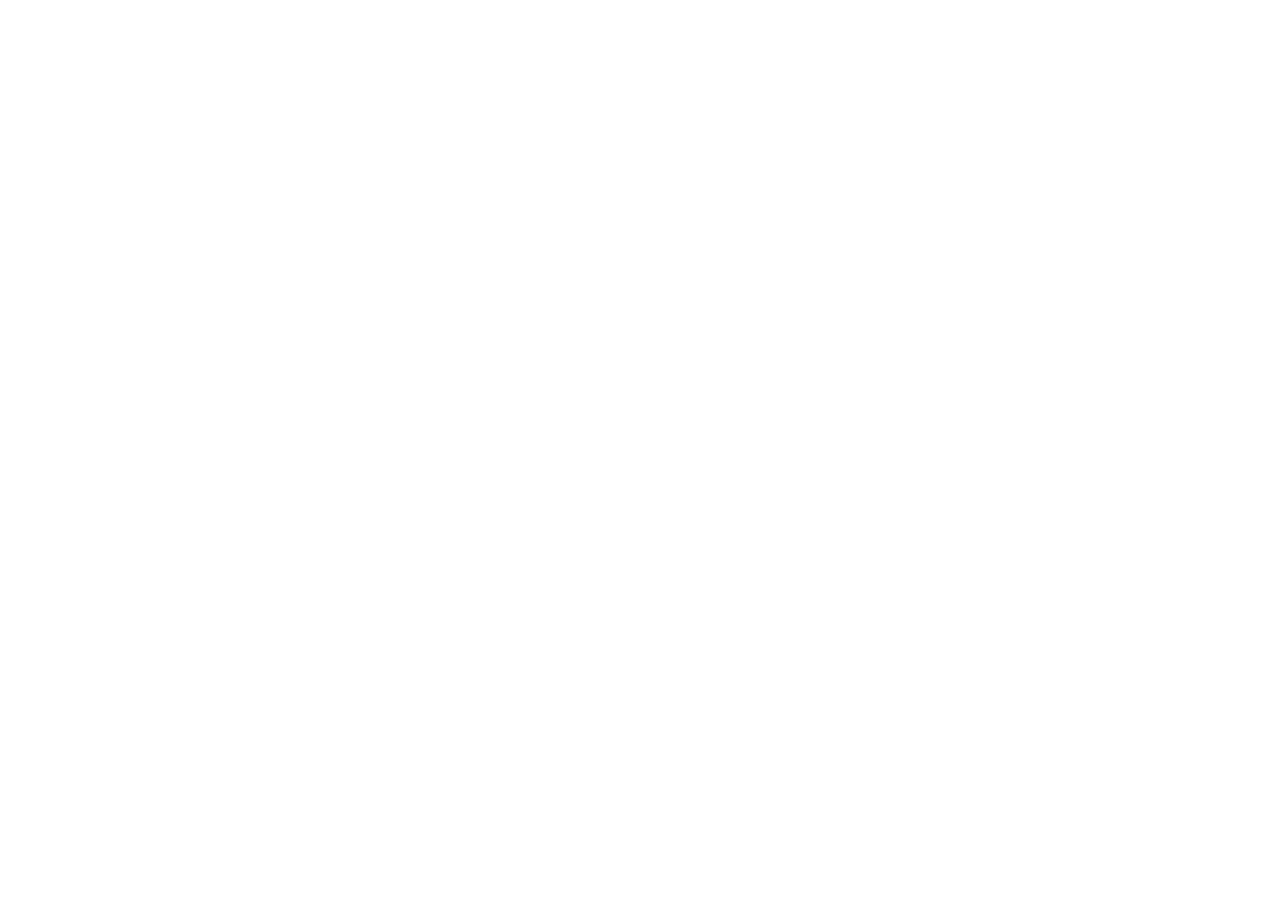
==== index.html @ 3c739855 "first commit" ====
<!DOCTYPE html>
<html lang="it">
<head>
  <meta charset="UTF-8">
  <meta name="viewport" content="width=device-width, initial-scale=1.0">
  <title>Amazon Homepage — Week Project</title>
  <link rel="stylesheet" href="style.css">
</head>
<body>

  <header>
    <!-- Logo, barra di ricerca, link Account / Ordini / Carrello -->
  </header>

  <main>

    <section class="hero">
      <!-- Titolo grande, sottotitolo -->
    </section>

    <section class="categorie">
      <!-- 4 card categoria -->
    </section>

    <section class="prodotti">
      <!-- Griglia prodotti (Versione Base: HTML statico; Intermedia/Avanzata: generata da JS) -->
    </section>

  </main>

  <footer>
    <!-- 3 colonne di link -->
  </footer>

  <script src="script.js"></script>
</body>
</html>
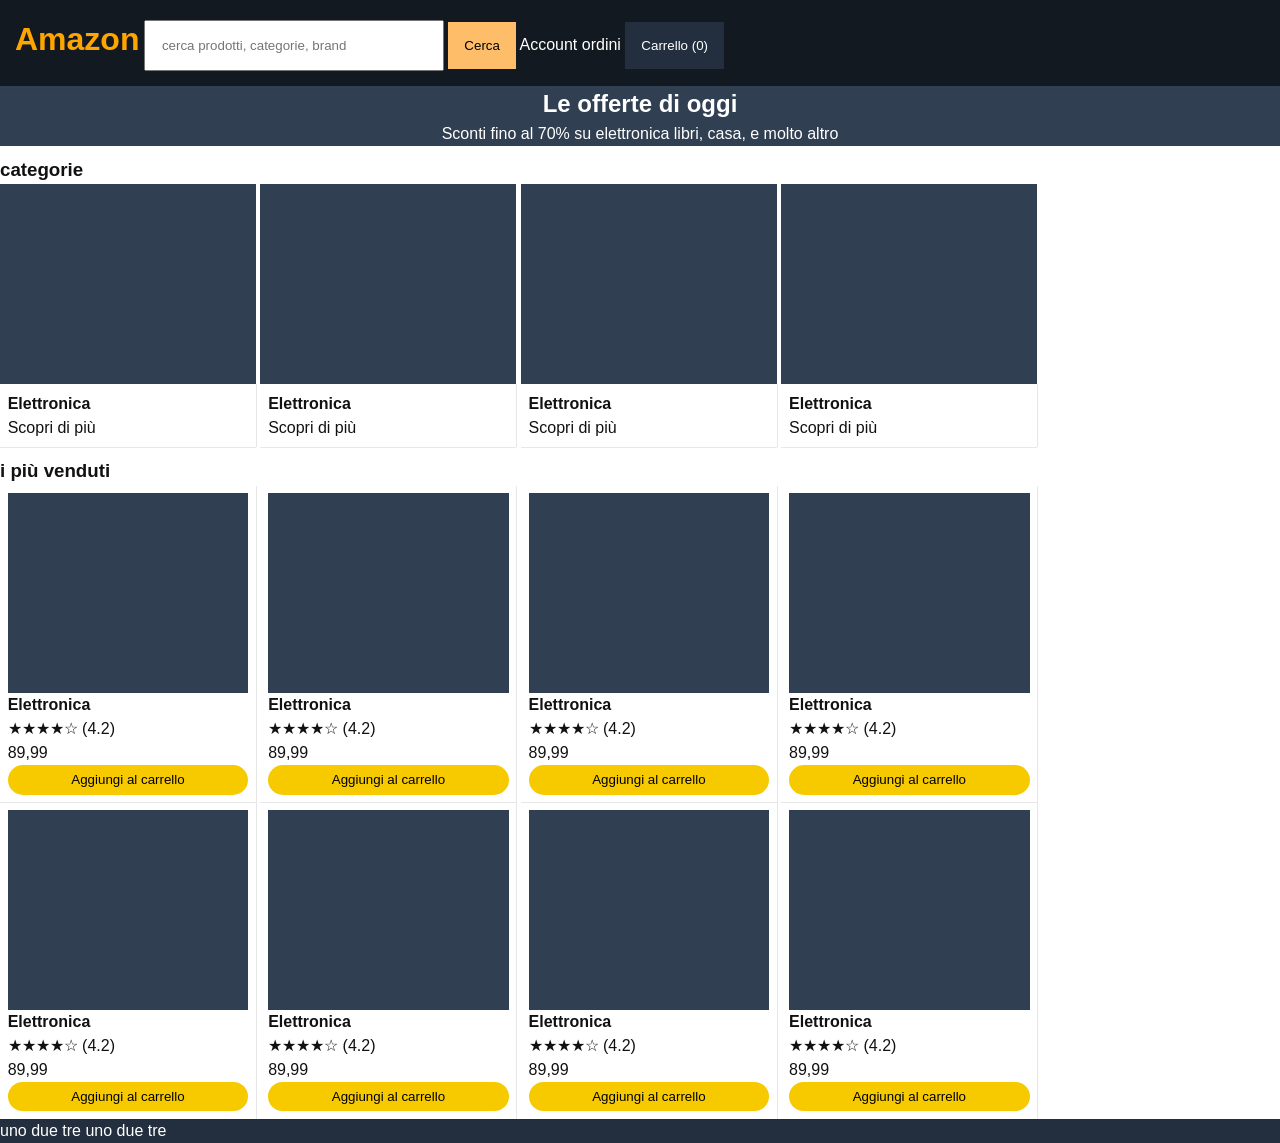
==== commit aaeff8b7: "bozza html" ====
--- a/index.html
+++ b/index.html
@@ -4,34 +4,160 @@
   <meta charset="UTF-8">
   <meta name="viewport" content="width=device-width, initial-scale=1.0">
   <title>Amazon Homepage — Week Project</title>
-  <link rel="stylesheet" href="style.css">
+  <link rel="stylesheet" href="assets/style.css">
+  <script type="module" src="assets/script.js"></script>
 </head>
 <body>
 
   <header>
     <!-- Logo, barra di ricerca, link Account / Ordini / Carrello -->
+     <div class="header">
+      <h1 id="title">Amazon</h1>
+      <div class="cerca">
+        <input placeholder="cerca prodotti, categorie, brand" type="text">
+        <button>Cerca</button>
+      </div>
+      <a href="#">Account</a>
+      <a href="#">ordini</a>
+      <button class="cartButton">Carrello (0)</button>
+     </div>
   </header>
 
   <main>
 
     <section class="hero">
       <!-- Titolo grande, sottotitolo -->
+       <h2>Le offerte di oggi</h2>
+       <p>Sconti fino al 70% su elettronica libri, casa, e molto altro</p>
     </section>
 
     <section class="categorie">
       <!-- 4 card categoria -->
+       <h3>categorie</h3>
+       <div class="card">
+          <div class="imgCard"></div>
+          <div class="cardContent">
+            <h4>Elettronica</h4>
+            <a href="#">Scopri di più</a>
+          </div>
+       </div>
+       <div class="card">
+          <div class="imgCard"></div>
+          <div class="cardContent">
+            <h4>Elettronica</h4>
+            <a href="#">Scopri di più</a>
+          </div>
+       </div>
+       <div class="card">
+          <div class="imgCard"></div>
+          <div class="cardContent">
+            <h4>Elettronica</h4>
+            <a href="#">Scopri di più</a>
+          </div>
+       </div>
+       <div class="card">
+          <div class="imgCard"></div>
+          <div class="cardContent">
+            <h4>Elettronica</h4>
+            <a href="#">Scopri di più</a>
+          </div>
+       </div>
     </section>
 
     <section class="prodotti">
       <!-- Griglia prodotti (Versione Base: HTML statico; Intermedia/Avanzata: generata da JS) -->
+       <h3>i più venduti</h3>
+       <div class="row">
+         <div class="card">
+           <div class="cardContent">
+           <div class="imgCard"></div>
+             <h4>Elettronica</h4>
+             ★★★★☆ (4.2)
+              <p>89,99</p>
+             <button class="addToCart">Aggiungi al carrello</button>
+           </div>
+        </div>
+        <div class="card">
+           <div class="cardContent">
+           <div class="imgCard"></div>
+             <h4>Elettronica</h4>
+             ★★★★☆ (4.2)
+              <p>89,99</p>
+             <button class="addToCart">Aggiungi al carrello</button>
+           </div>
+        </div>
+        <div class="card">
+           <div class="cardContent">
+           <div class="imgCard"></div>
+             <h4>Elettronica</h4>
+             ★★★★☆ (4.2)
+              <p>89,99</p>
+             <button class="addToCart">Aggiungi al carrello</button>
+           </div>
+        </div>
+        <div class="card">
+           <div class="cardContent">
+           <div class="imgCard"></div>
+             <h4>Elettronica</h4>
+             ★★★★☆ (4.2)
+              <p>89,99</p>
+             <button class="addToCart">Aggiungi al carrello</button>
+           </div>
+        </div>
+        <div class="card">
+           <div class="cardContent">
+           <div class="imgCard"></div>
+             <h4>Elettronica</h4>
+             ★★★★☆ (4.2)
+              <p>89,99</p>
+             <button class="addToCart">Aggiungi al carrello</button>
+           </div>
+        </div>
+        <div class="card">
+           <div class="cardContent">
+           <div class="imgCard"></div>
+             <h4>Elettronica</h4>
+             ★★★★☆ (4.2)
+              <p>89,99</p>
+             <button class="addToCart">Aggiungi al carrello</button>
+           </div>
+        </div>
+        <div class="card">
+           <div class="cardContent">
+           <div class="imgCard"></div>
+             <h4>Elettronica</h4>
+             ★★★★☆ (4.2)
+              <p>89,99</p>
+             <button class="addToCart">Aggiungi al carrello</button>
+           </div>
+        </div>
+        <div class="card">
+           <div class="cardContent">
+           <div class="imgCard"></div>
+             <h4>Elettronica</h4>
+             ★★★★☆ (4.2)
+              <p>89,99</p>
+             <button class="addToCart">Aggiungi al carrello</button>
+           </div>
+        </div>
+       </div>
     </section>
 
   </main>
 
-  <footer>
+  <footer class="footer">
     <!-- 3 colonne di link -->
+      <ul>
+        <li><a href="">uno</a></li>
+        <li><a href="">due</a></li>
+        <li><a href="">tre</a></li>
+      </ul>
+      <ul>
+        <li><a href="">uno</a></li>
+        <li><a href="">due</a></li>
+        <li><a href="">tre</a></li>
+      </ul>
   </footer>
 
-  <script src="script.js"></script>
 </body>
 </html>
--- a/assets/style.css
+++ b/assets/style.css
@@ -0,0 +1,124 @@
+/* CSS reset minimo */
+* {
+  margin: 0;
+  padding: 0;
+  box-sizing: border-box;
+}
+
+body {
+  font-family: -apple-system, BlinkMacSystemFont, "Segoe UI", Roboto, Helvetica, Arial, sans-serif;
+  line-height: 1.5;
+  color: #111;
+  background: #fff;
+}
+
+img {
+  max-width: 100%;
+  display: block;
+}
+
+a {
+  color: inherit;
+  text-decoration: none;
+}
+
+button {
+  font-family: inherit;
+  cursor: pointer;
+  border: none;
+  background: none;
+}
+
+.categorie , .prodotti{
+  margin: auto;
+  width: 100%;
+  margin-top: 10px;
+}
+
+/* Scrivi qui sotto i tuoi stili */
+
+.header, h1{
+  display: inline-block;
+  background-color: #131921;
+}
+.header{
+  width: 100%;
+  padding: 15px;
+ 
+}
+.cerca{
+  display: inline-block;
+
+}
+.cerca button, input, .cartButton{
+   padding: 1rem;
+}
+.cerca button{
+  background-color: #FEBD69;
+
+}
+.cerca input{
+  width: 300px;
+
+}
+
+.hero{
+  background-color: #303F51;
+  display: inline-block;
+  margin: auto;
+  width: 100%;
+  text-align: center;
+}
+
+.hero, .header{
+  color: white;
+}
+
+.cartButton{
+  background-color: #232F3E;
+  color: white;
+  
+}
+
+#title{
+  color: orange;
+}
+
+.imgCard{
+  background-color: #303F51;
+  min-height: 200px;
+}
+
+
+
+.card{
+
+  display: inline-block;
+  width: 20%;
+
+}
+
+
+
+.cardContent{
+  padding: 3%;
+  /* border: 1px solid; */
+  box-shadow:  0.1px 0.1px;
+
+}
+
+.addToCart{
+  background-color: #F7CA00;
+  padding: 3%;
+  border-radius: 999px;
+  width: 100%;
+}
+
+.footer{
+  background-color: #232F3E;
+}
+
+ul,li{
+  color: white;
+  display: inline-block;
+}
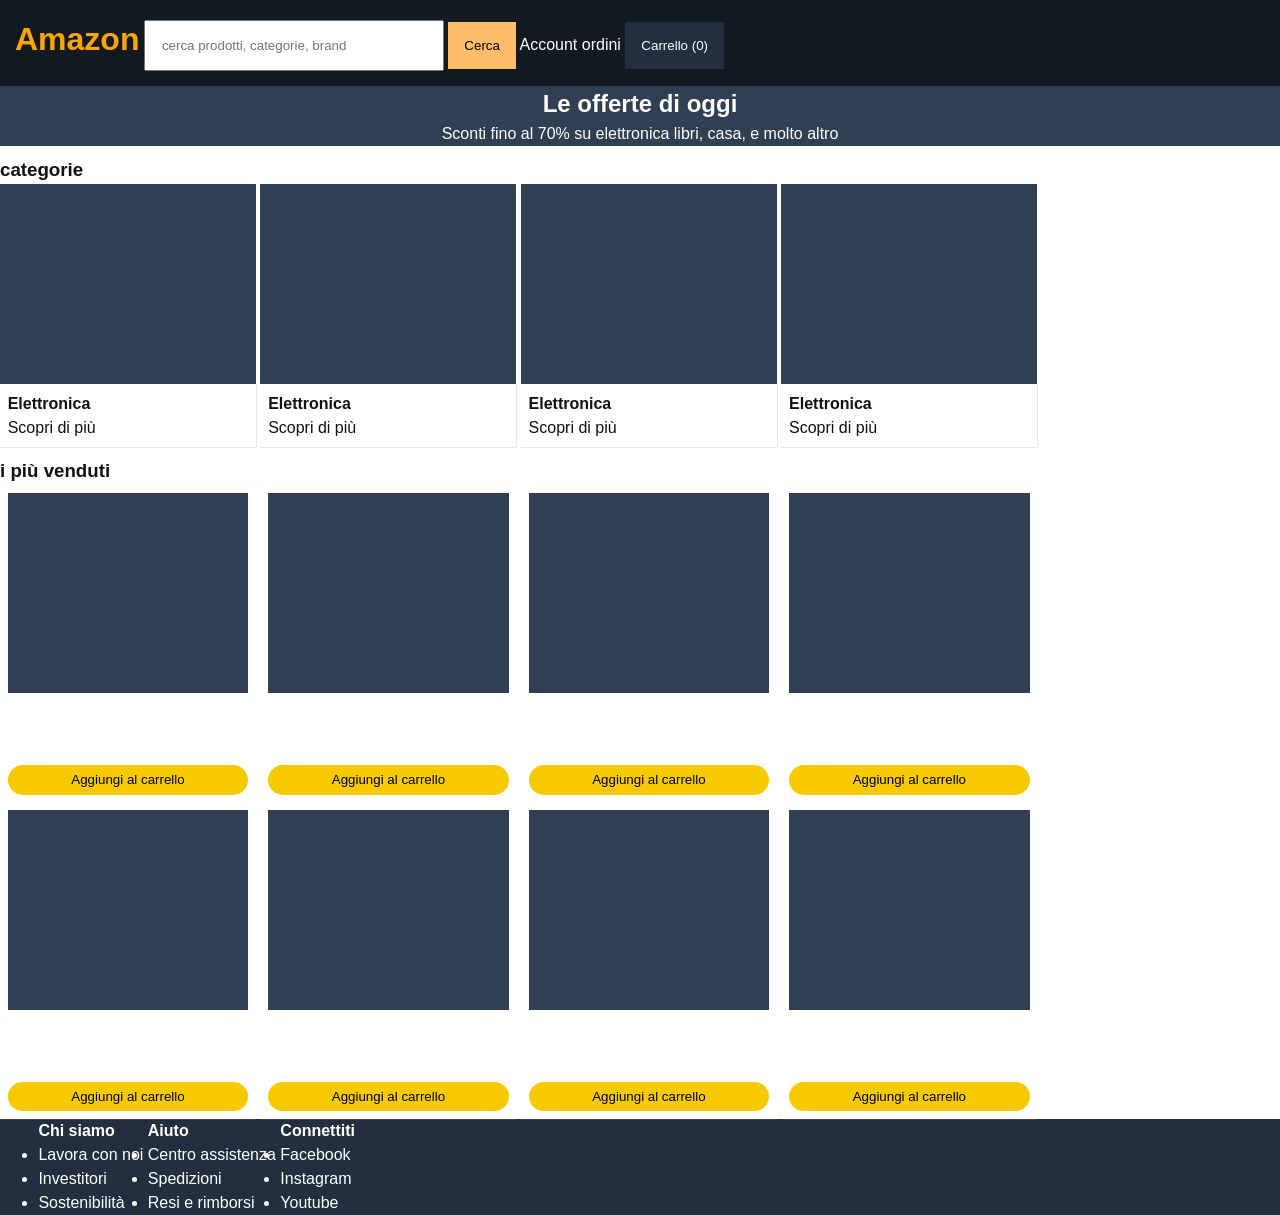
==== commit 053ea1e0: "footer inserito" ====
--- a/index.html
+++ b/index.html
@@ -1,5 +1,6 @@
 <!DOCTYPE html>
 <html lang="it">
+
 <head>
   <meta charset="UTF-8">
   <meta name="viewport" content="width=device-width, initial-scale=1.0">
@@ -7,11 +8,12 @@
   <link rel="stylesheet" href="assets/style.css">
   <script type="module" src="assets/script.js"></script>
 </head>
+
 <body>
 
   <header>
     <!-- Logo, barra di ricerca, link Account / Ordini / Carrello -->
-     <div class="header">
+    <div class="header">
       <h1 id="title">Amazon</h1>
       <div class="cerca">
         <input placeholder="cerca prodotti, categorie, brand" type="text">
@@ -20,144 +22,163 @@
       <a href="#">Account</a>
       <a href="#">ordini</a>
       <button class="cartButton">Carrello (0)</button>
-     </div>
+    </div>
   </header>
 
   <main>
 
     <section class="hero">
       <!-- Titolo grande, sottotitolo -->
-       <h2>Le offerte di oggi</h2>
-       <p>Sconti fino al 70% su elettronica libri, casa, e molto altro</p>
+      <h2>Le offerte di oggi</h2>
+      <p>Sconti fino al 70% su elettronica libri, casa, e molto altro</p>
     </section>
 
     <section class="categorie">
       <!-- 4 card categoria -->
-       <h3>categorie</h3>
-       <div class="card">
-          <div class="imgCard"></div>
-          <div class="cardContent">
-            <h4>Elettronica</h4>
-            <a href="#">Scopri di più</a>
-          </div>
-       </div>
-       <div class="card">
-          <div class="imgCard"></div>
-          <div class="cardContent">
-            <h4>Elettronica</h4>
-            <a href="#">Scopri di più</a>
-          </div>
-       </div>
-       <div class="card">
-          <div class="imgCard"></div>
-          <div class="cardContent">
-            <h4>Elettronica</h4>
-            <a href="#">Scopri di più</a>
-          </div>
-       </div>
-       <div class="card">
-          <div class="imgCard"></div>
-          <div class="cardContent">
-            <h4>Elettronica</h4>
-            <a href="#">Scopri di più</a>
-          </div>
-       </div>
+      <h3>categorie</h3>
+      <div class="card">
+        <div class="imgCard"></div>
+        <div class="cardContent">
+          <h4>Elettronica</h4>
+          <a href="#">Scopri di più</a>
+        </div>
+      </div>
+      <div class="card">
+        <div class="imgCard"></div>
+        <div class="cardContent">
+          <h4>Elettronica</h4>
+          <a href="#">Scopri di più</a>
+        </div>
+      </div>
+      <div class="card">
+        <div class="imgCard"></div>
+        <div class="cardContent">
+          <h4>Elettronica</h4>
+          <a href="#">Scopri di più</a>
+        </div>
+      </div>
+      <div class="card">
+        <div class="imgCard"></div>
+        <div class="cardContent">
+          <h4>Elettronica</h4>
+          <a href="#">Scopri di più</a>
+        </div>
+      </div>
     </section>
 
     <section class="prodotti">
       <!-- Griglia prodotti (Versione Base: HTML statico; Intermedia/Avanzata: generata da JS) -->
-       <h3>i più venduti</h3>
-       <div class="row">
-         <div class="card">
-           <div class="cardContent">
-           <div class="imgCard"></div>
-             <h4>Elettronica</h4>
-             ★★★★☆ (4.2)
-              <p>89,99</p>
-             <button class="addToCart">Aggiungi al carrello</button>
-           </div>
+      <h3>i più venduti</h3>
+      <div class="row">
+        <div class="card">
+          <div class="cardContent">
+            <div class="imgCard"></div>
+            <h4>Elettronica</h4>
+            ★★★★☆ (4.2)
+            <p>89,99</p>
+            <button class="addToCart">Aggiungi al carrello</button>
+          </div>
         </div>
         <div class="card">
-           <div class="cardContent">
-           <div class="imgCard"></div>
-             <h4>Elettronica</h4>
-             ★★★★☆ (4.2)
-              <p>89,99</p>
-             <button class="addToCart">Aggiungi al carrello</button>
-           </div>
+          <div class="cardContent">
+            <div class="imgCard"></div>
+            <h4>Elettronica</h4>
+            ★★★★☆ (4.2)
+            <p>89,99</p>
+            <button class="addToCart">Aggiungi al carrello</button>
+          </div>
         </div>
         <div class="card">
-           <div class="cardContent">
-           <div class="imgCard"></div>
-             <h4>Elettronica</h4>
-             ★★★★☆ (4.2)
-              <p>89,99</p>
-             <button class="addToCart">Aggiungi al carrello</button>
-           </div>
+          <div class="cardContent">
+            <div class="imgCard"></div>
+            <h4>Elettronica</h4>
+            ★★★★☆ (4.2)
+            <p>89,99</p>
+            <button class="addToCart">Aggiungi al carrello</button>
+          </div>
         </div>
         <div class="card">
-           <div class="cardContent">
-           <div class="imgCard"></div>
-             <h4>Elettronica</h4>
-             ★★★★☆ (4.2)
-              <p>89,99</p>
-             <button class="addToCart">Aggiungi al carrello</button>
-           </div>
+          <div class="cardContent">
+            <div class="imgCard"></div>
+            <h4>Elettronica</h4>
+            ★★★★☆ (4.2)
+            <p>89,99</p>
+            <button class="addToCart">Aggiungi al carrello</button>
+          </div>
         </div>
         <div class="card">
-           <div class="cardContent">
-           <div class="imgCard"></div>
-             <h4>Elettronica</h4>
-             ★★★★☆ (4.2)
-              <p>89,99</p>
-             <button class="addToCart">Aggiungi al carrello</button>
-           </div>
+          <div class="cardContent">
+            <div class="imgCard"></div>
+            <h4>Elettronica</h4>
+            ★★★★☆ (4.2)
+            <p>89,99</p>
+            <button class="addToCart">Aggiungi al carrello</button>
+          </div>
         </div>
         <div class="card">
-           <div class="cardContent">
-           <div class="imgCard"></div>
-             <h4>Elettronica</h4>
-             ★★★★☆ (4.2)
-              <p>89,99</p>
-             <button class="addToCart">Aggiungi al carrello</button>
-           </div>
+          <div class="cardContent">
+            <div class="imgCard"></div>
+            <h4>Elettronica</h4>
+            ★★★★☆ (4.2)
+            <p>89,99</p>
+            <button class="addToCart">Aggiungi al carrello</button>
+          </div>
         </div>
         <div class="card">
-           <div class="cardContent">
-           <div class="imgCard"></div>
-             <h4>Elettronica</h4>
-             ★★★★☆ (4.2)
-              <p>89,99</p>
-             <button class="addToCart">Aggiungi al carrello</button>
-           </div>
+          <div class="cardContent">
+            <div class="imgCard"></div>
+            <h4>Elettronica</h4>
+            ★★★★☆ (4.2)
+            <p>89,99</p>
+            <button class="addToCart">Aggiungi al carrello</button>
+          </div>
         </div>
         <div class="card">
-           <div class="cardContent">
-           <div class="imgCard"></div>
-             <h4>Elettronica</h4>
-             ★★★★☆ (4.2)
-              <p>89,99</p>
-             <button class="addToCart">Aggiungi al carrello</button>
-           </div>
+          <div class="cardContent">
+            <div class="imgCard"></div>
+            <h4>Elettronica</h4>
+            ★★★★☆ (4.2)
+            <p>89,99</p>
+            <button class="addToCart">Aggiungi al carrello</button>
+          </div>
         </div>
-       </div>
+      </div>
     </section>
 
   </main>
 
   <footer class="footer">
     <!-- 3 colonne di link -->
-      <ul>
-        <li><a href="">uno</a></li>
-        <li><a href="">due</a></li>
-        <li><a href="">tre</a></li>
-      </ul>
-      <ul>
-        <li><a href="">uno</a></li>
-        <li><a href="">due</a></li>
-        <li><a href="">tre</a></li>
-      </ul>
+    <div class="row">
+      <div class="col-4">
+        <h4>Chi siamo</h4>
+        <ul>
+          <li><a href="#">Lavora con noi</a></li>
+          <li><a href="#">Investitori</a></li>
+          <li><a href="#">Sostenibilità</a></li>
+        </ul>
+      </div>
+      <div class="col-4">
+          <h4>Aiuto</h4>
+            <ul>
+          <li><a href="#">Centro assistenza</a></li>
+          <li><a href="#">Spedizioni</a></li>
+          <li><a href="#">Resi e rimborsi</a></li>
+        </ul>
+      </div>
+      <div class="col-4">
+          <h4>Connettiti</h4>
+            <ul>
+          <li><a href="">Facebook</a></li>
+          <li><a href="#">Instagram</a></li>
+          <li><a href="#">Youtube</a></li>
+        </ul>
+      </div>
+
+    </div>
+
   </footer>
 
 </body>
-</html>
+
+</html>
--- a/assets/style.css
+++ b/assets/style.css
@@ -116,9 +116,15 @@
 
 .footer{
   background-color: #232F3E;
+  padding-inline: 3%;
 }
 
-ul,li{
+
+.row{
+  width: 100%;
+  margin: auto;
+}
+.row, .col-4{
+  display: inline-block;
   color: white;
-  display: inline-block;
 }
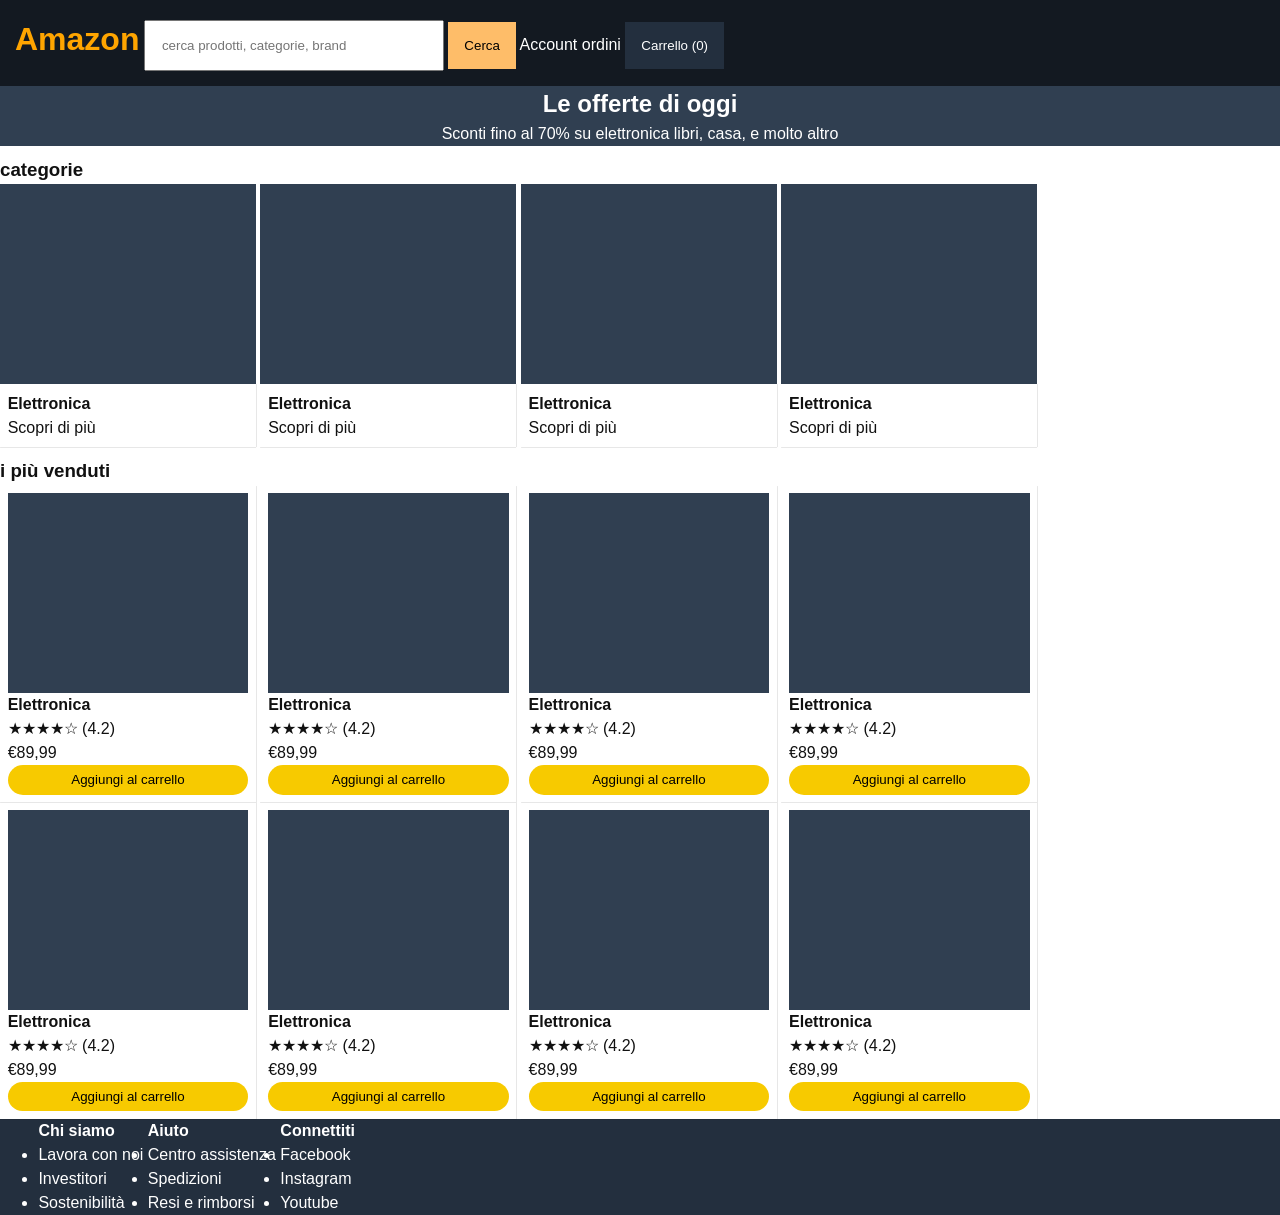
==== commit be6d93e5: "add to cart" ====
--- a/index.html
+++ b/index.html
@@ -75,7 +75,16 @@
             <div class="imgCard"></div>
             <h4>Elettronica</h4>
             ★★★★☆ (4.2)
-            <p>89,99</p>
+            <p>€89,99</p>
+            <button onclick="addtoCart()" class="addToCart">Aggiungi al carrello</button>
+          </div>
+        </div>
+        <div class="card">
+          <div class="cardContent">
+            <div class="imgCard"></div>
+            <h4>Elettronica</h4>
+            ★★★★☆ (4.2)
+            <p>€89,99</p>
             <button class="addToCart">Aggiungi al carrello</button>
           </div>
         </div>
@@ -84,7 +93,7 @@
             <div class="imgCard"></div>
             <h4>Elettronica</h4>
             ★★★★☆ (4.2)
-            <p>89,99</p>
+            <p>€89,99</p>
             <button class="addToCart">Aggiungi al carrello</button>
           </div>
         </div>
@@ -93,7 +102,7 @@
             <div class="imgCard"></div>
             <h4>Elettronica</h4>
             ★★★★☆ (4.2)
-            <p>89,99</p>
+            <p>€89,99</p>
             <button class="addToCart">Aggiungi al carrello</button>
           </div>
         </div>
@@ -102,7 +111,7 @@
             <div class="imgCard"></div>
             <h4>Elettronica</h4>
             ★★★★☆ (4.2)
-            <p>89,99</p>
+            <p>€89,99</p>
             <button class="addToCart">Aggiungi al carrello</button>
           </div>
         </div>
@@ -111,7 +120,7 @@
             <div class="imgCard"></div>
             <h4>Elettronica</h4>
             ★★★★☆ (4.2)
-            <p>89,99</p>
+            <p>€89,99</p>
             <button class="addToCart">Aggiungi al carrello</button>
           </div>
         </div>
@@ -120,7 +129,7 @@
             <div class="imgCard"></div>
             <h4>Elettronica</h4>
             ★★★★☆ (4.2)
-            <p>89,99</p>
+            <p>€89,99</p>
             <button class="addToCart">Aggiungi al carrello</button>
           </div>
         </div>
@@ -129,16 +138,7 @@
             <div class="imgCard"></div>
             <h4>Elettronica</h4>
             ★★★★☆ (4.2)
-            <p>89,99</p>
-            <button class="addToCart">Aggiungi al carrello</button>
-          </div>
-        </div>
-        <div class="card">
-          <div class="cardContent">
-            <div class="imgCard"></div>
-            <h4>Elettronica</h4>
-            ★★★★☆ (4.2)
-            <p>89,99</p>
+            <p>€89,99</p>
             <button class="addToCart">Aggiungi al carrello</button>
           </div>
         </div>
--- a/assets/style.css
+++ b/assets/style.css
@@ -86,9 +86,14 @@
 
 .imgCard{
   background-color: #303F51;
+  height: 200px;
   min-height: 200px;
 }
 
+.imgCard img{
+  height: 100%;
+  width: 100%;
+}
 
 
 .card{
@@ -117,6 +122,7 @@
 .footer{
   background-color: #232F3E;
   padding-inline: 3%;
+  color: white;
 }
 
 
@@ -126,5 +132,4 @@
 }
 .row, .col-4{
   display: inline-block;
-  color: white;
 }
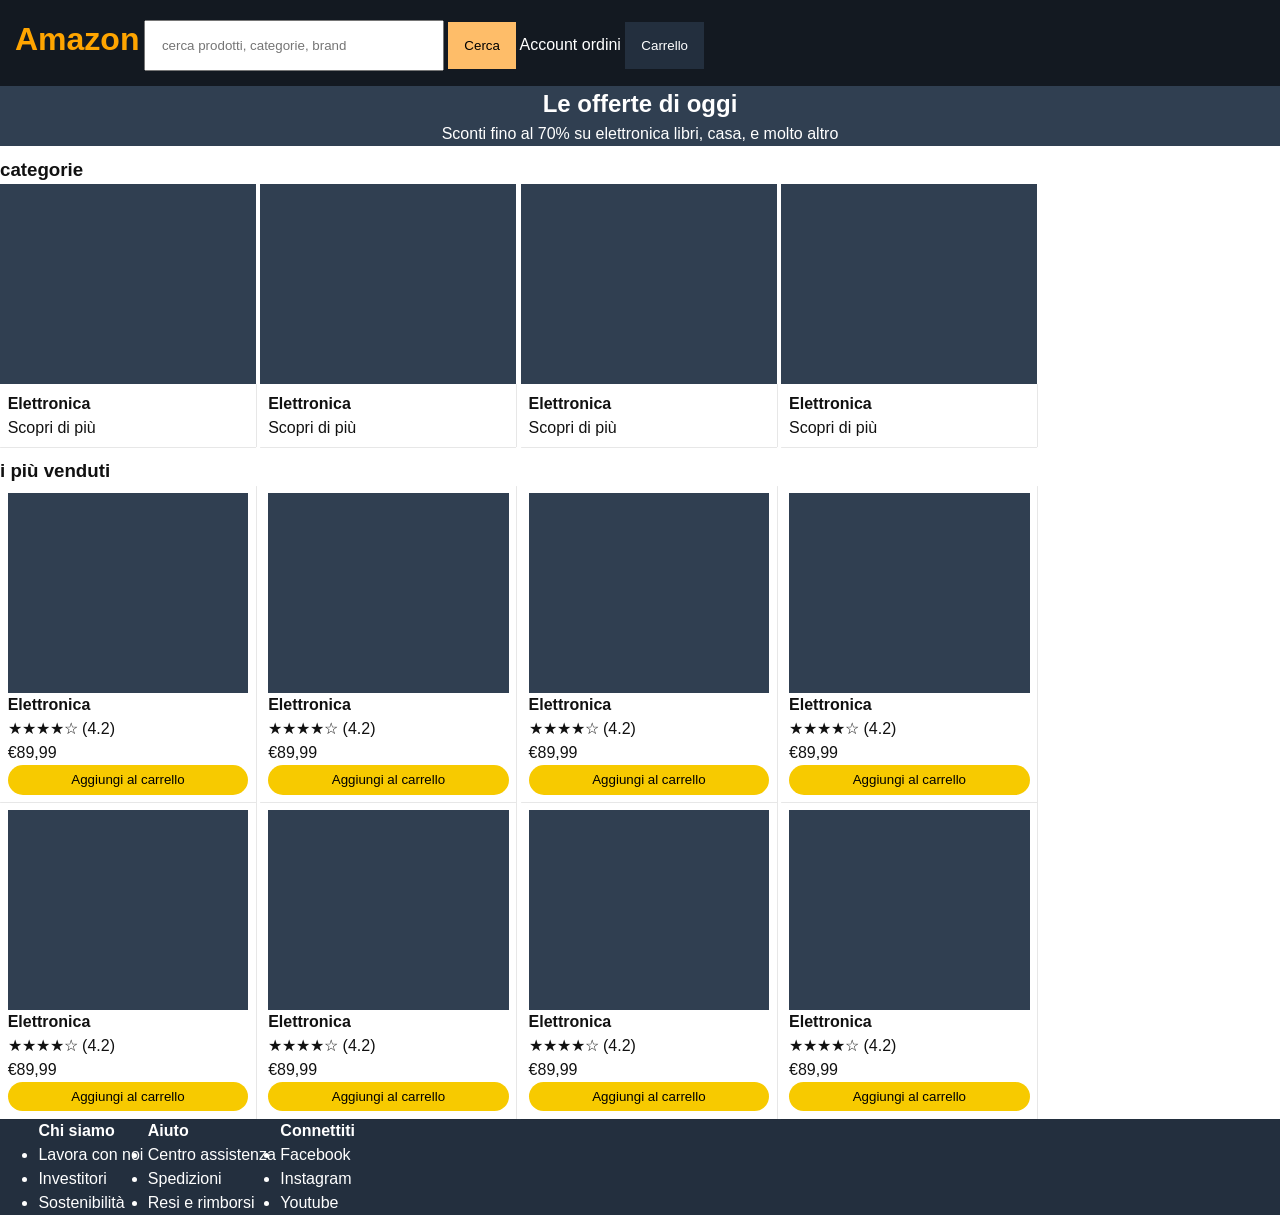
==== commit 6996ed37: "pre eliminazione index html statico" ====
--- a/index.html
+++ b/index.html
@@ -6,7 +6,6 @@
   <meta name="viewport" content="width=device-width, initial-scale=1.0">
   <title>Amazon Homepage — Week Project</title>
   <link rel="stylesheet" href="assets/style.css">
-  <script type="module" src="assets/script.js"></script>
 </head>
 
 <body>
@@ -21,7 +20,7 @@
       </div>
       <a href="#">Account</a>
       <a href="#">ordini</a>
-      <button class="cartButton">Carrello (0)</button>
+      <button class="cartButton">Carrello <span id="ValoreCounter"></span></button>
     </div>
   </header>
 
@@ -179,6 +178,6 @@
 
   </footer>
 
+  <script src="assets/script.js"></script>
 </body>
-
 </html>
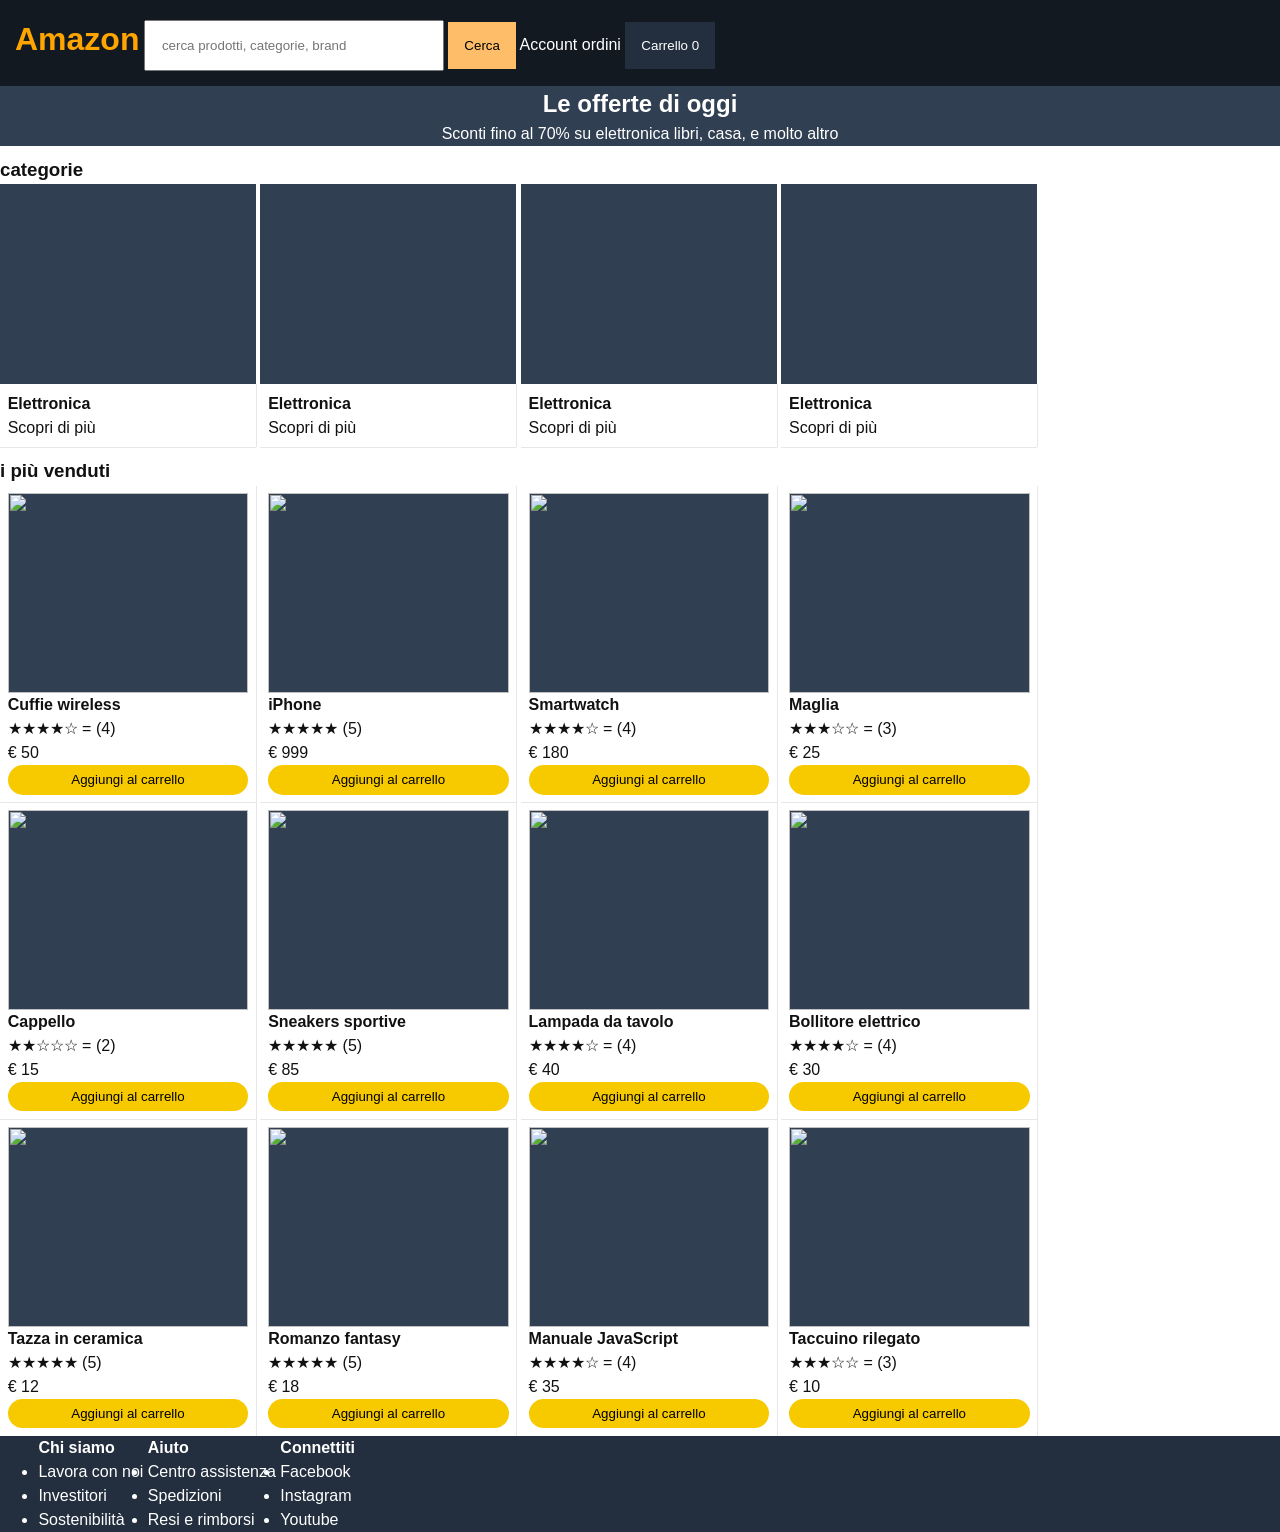
==== commit 800e0114: "html unico" ====
--- a/index.html
+++ b/index.html
@@ -35,115 +35,45 @@
     <section class="categorie">
       <!-- 4 card categoria -->
       <h3>categorie</h3>
-      <div class="card">
+      <div id="rowcategorie" class="">
+       <div class="card">
         <div class="imgCard"></div>
         <div class="cardContent">
           <h4>Elettronica</h4>
           <a href="#">Scopri di più</a>
         </div>
       </div>
-      <div class="card">
+       <div class="card">
         <div class="imgCard"></div>
         <div class="cardContent">
           <h4>Elettronica</h4>
           <a href="#">Scopri di più</a>
         </div>
       </div>
-      <div class="card">
+       <div class="card">
         <div class="imgCard"></div>
         <div class="cardContent">
           <h4>Elettronica</h4>
           <a href="#">Scopri di più</a>
         </div>
       </div>
-      <div class="card">
+       <div class="card">
         <div class="imgCard"></div>
         <div class="cardContent">
           <h4>Elettronica</h4>
           <a href="#">Scopri di più</a>
         </div>
       </div>
+      </div>
     </section>
 
     <section class="prodotti">
       <!-- Griglia prodotti (Versione Base: HTML statico; Intermedia/Avanzata: generata da JS) -->
       <h3>i più venduti</h3>
-      <div class="row">
-        <div class="card">
-          <div class="cardContent">
-            <div class="imgCard"></div>
-            <h4>Elettronica</h4>
-            ★★★★☆ (4.2)
-            <p>€89,99</p>
-            <button onclick="addtoCart()" class="addToCart">Aggiungi al carrello</button>
-          </div>
-        </div>
-        <div class="card">
-          <div class="cardContent">
-            <div class="imgCard"></div>
-            <h4>Elettronica</h4>
-            ★★★★☆ (4.2)
-            <p>€89,99</p>
-            <button class="addToCart">Aggiungi al carrello</button>
-          </div>
-        </div>
-        <div class="card">
-          <div class="cardContent">
-            <div class="imgCard"></div>
-            <h4>Elettronica</h4>
-            ★★★★☆ (4.2)
-            <p>€89,99</p>
-            <button class="addToCart">Aggiungi al carrello</button>
-          </div>
-        </div>
-        <div class="card">
-          <div class="cardContent">
-            <div class="imgCard"></div>
-            <h4>Elettronica</h4>
-            ★★★★☆ (4.2)
-            <p>€89,99</p>
-            <button class="addToCart">Aggiungi al carrello</button>
-          </div>
-        </div>
-        <div class="card">
-          <div class="cardContent">
-            <div class="imgCard"></div>
-            <h4>Elettronica</h4>
-            ★★★★☆ (4.2)
-            <p>€89,99</p>
-            <button class="addToCart">Aggiungi al carrello</button>
-          </div>
-        </div>
-        <div class="card">
-          <div class="cardContent">
-            <div class="imgCard"></div>
-            <h4>Elettronica</h4>
-            ★★★★☆ (4.2)
-            <p>€89,99</p>
-            <button class="addToCart">Aggiungi al carrello</button>
-          </div>
-        </div>
-        <div class="card">
-          <div class="cardContent">
-            <div class="imgCard"></div>
-            <h4>Elettronica</h4>
-            ★★★★☆ (4.2)
-            <p>€89,99</p>
-            <button class="addToCart">Aggiungi al carrello</button>
-          </div>
-        </div>
-        <div class="card">
-          <div class="cardContent">
-            <div class="imgCard"></div>
-            <h4>Elettronica</h4>
-            ★★★★☆ (4.2)
-            <p>€89,99</p>
-            <button class="addToCart">Aggiungi al carrello</button>
-          </div>
-        </div>
+      <div id="rowUno" class="row">
+
       </div>
     </section>
-
   </main>
 
   <footer class="footer">
@@ -180,4 +110,5 @@
 
   <script src="assets/script.js"></script>
 </body>
+
 </html>
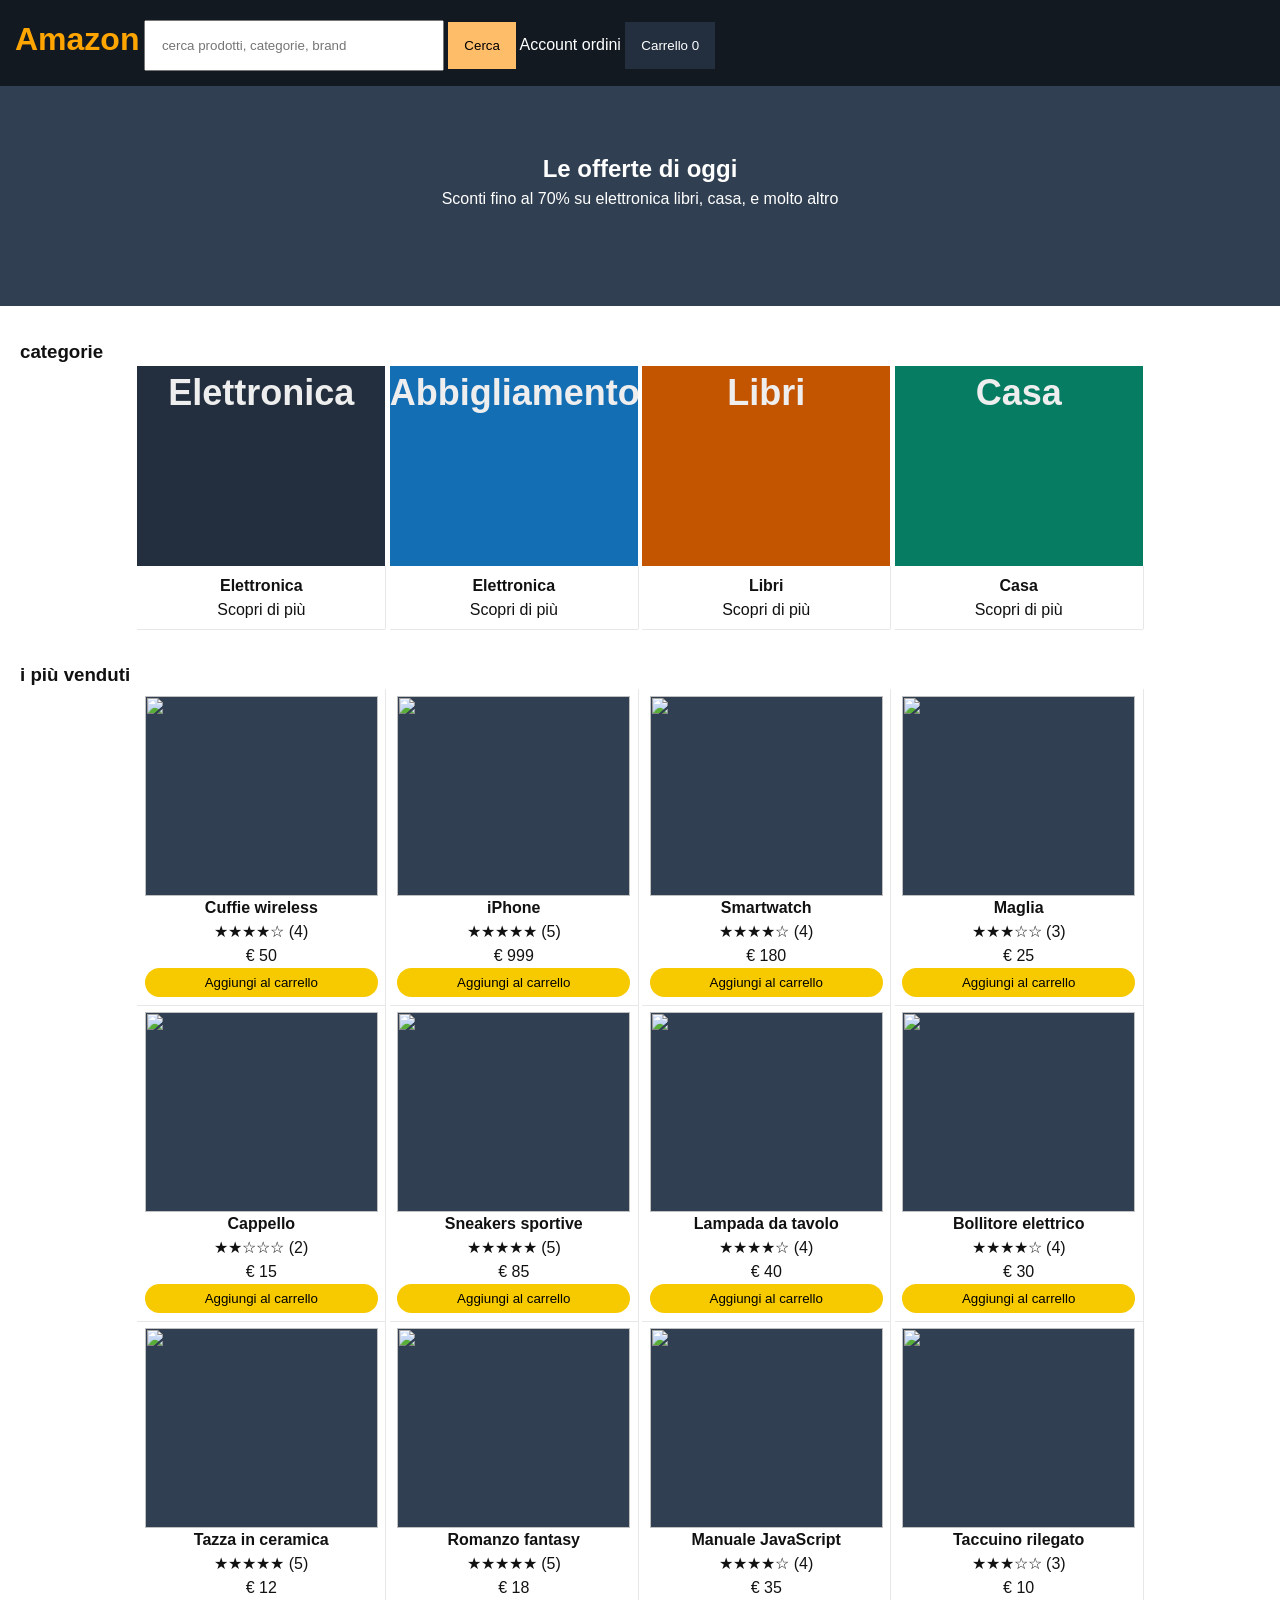
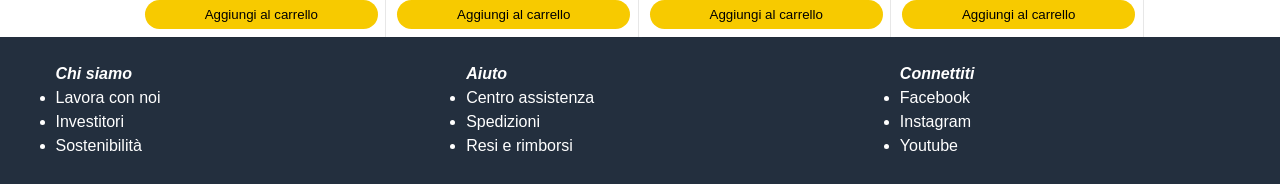
==== commit b4dce447: "formatta prezzo" ====
--- a/index.html
+++ b/index.html
@@ -34,43 +34,52 @@
 
     <section class="categorie">
       <!-- 4 card categoria -->
-      <h3>categorie</h3>
-      <div id="rowcategorie" class="">
-       <div class="card">
-        <div class="imgCard"></div>
+      <div id="row" class="row">
+        <h3>categorie</h3>
+        <div class="card ">
+        <div class="imgCard  elettronica">
+          <h4>Elettronica</h4>
+        </div>
         <div class="cardContent">
           <h4>Elettronica</h4>
           <a href="#">Scopri di più</a>
         </div>
       </div>
        <div class="card">
-        <div class="imgCard"></div>
+        <div class="imgCard  abbigliamento">
+          <h4>Abbigliamento</h4>
+        </div>
         <div class="cardContent">
           <h4>Elettronica</h4>
           <a href="#">Scopri di più</a>
         </div>
       </div>
        <div class="card">
-        <div class="imgCard"></div>
+        <div class="imgCard libri">
+          <h4>Libri</h4>
+        </div>
         <div class="cardContent">
-          <h4>Elettronica</h4>
+          <h4>Libri</h4>
           <a href="#">Scopri di più</a>
         </div>
       </div>
        <div class="card">
-        <div class="imgCard"></div>
+        <div class="imgCard casa">
+          <h4>Casa</h4>
+        </div>
         <div class="cardContent">
-          <h4>Elettronica</h4>
+          <h4>Casa</h4>
           <a href="#">Scopri di più</a>
         </div>
       </div>
+    
       </div>
     </section>
 
     <section class="prodotti">
       <!-- Griglia prodotti (Versione Base: HTML statico; Intermedia/Avanzata: generata da JS) -->
-      <h3>i più venduti</h3>
       <div id="rowUno" class="row">
+        <h3>i più venduti</h3>
 
       </div>
     </section>
@@ -78,9 +87,9 @@
 
   <footer class="footer">
     <!-- 3 colonne di link -->
-    <div class="row">
+    <div class="row allinaFooter">
       <div class="col-4">
-        <h4>Chi siamo</h4>
+        <h4><em>Chi siamo</em></h4>
         <ul>
           <li><a href="#">Lavora con noi</a></li>
           <li><a href="#">Investitori</a></li>
@@ -88,7 +97,7 @@
         </ul>
       </div>
       <div class="col-4">
-          <h4>Aiuto</h4>
+          <h4><em>Aiuto</em></h4>
             <ul>
           <li><a href="#">Centro assistenza</a></li>
           <li><a href="#">Spedizioni</a></li>
@@ -96,7 +105,7 @@
         </ul>
       </div>
       <div class="col-4">
-          <h4>Connettiti</h4>
+          <h4><em>Connettiti</em></h4>
             <ul>
           <li><a href="">Facebook</a></li>
           <li><a href="#">Instagram</a></li>
--- a/assets/style.css
+++ b/assets/style.css
@@ -30,9 +30,10 @@
 }
 
 .categorie , .prodotti{
-  margin: auto;
+  padding-inline: 20px;
   width: 100%;
-  margin-top: 10px;
+  margin-top: 2rem;
+
 }
 
 /* Scrivi qui sotto i tuoi stili */
@@ -41,10 +42,12 @@
   display: inline-block;
   background-color: #131921;
 }
-.header{
+
+ .header{
+  position: sticky;
+  top: 0;
   width: 100%;
   padding: 15px;
- 
 }
 .cerca{
   display: inline-block;
@@ -68,6 +71,8 @@
   margin: auto;
   width: 100%;
   text-align: center;
+  height: 220px;
+  padding: 65px 15px;
 }
 
 .hero, .header{
@@ -100,7 +105,16 @@
 
   display: inline-block;
   width: 20%;
+;
+}
+.imgCard h4{
+  color: #EEEEEE;
+  font-size: 36px;
+  text-align: center;
+}
 
+.colorcard:nth-child(1){
+  background-color: red;
 }
 
 
@@ -121,7 +135,6 @@
 
 .footer{
   background-color: #232F3E;
-  padding-inline: 3%;
   color: white;
 }
 
@@ -129,7 +142,42 @@
 .row{
   width: 100%;
   margin: auto;
+  text-align: center;
+
 }
+.row h3{
+  text-align: start;
+  /* margin-left: 190px; */
+}
+
+
 .row, .col-4{
   display: inline-block;
 }
+
+.allinaFooter .col-4{
+  text-align: start;
+  margin-right: 250px;
+  padding: 2%;
+}
+
+
+/* .allinaFooter{
+  text-align: center; per avere il footer allineato
+
+} */
+ .elettronica{
+  background-color: #232F3E;
+ }
+
+ .libri{
+  background-color: #C45500;
+}
+
+ .abbigliamento{
+  background-color: #146EB4;
+}
+
+ .casa{
+  background-color:  #067D62;
+ }
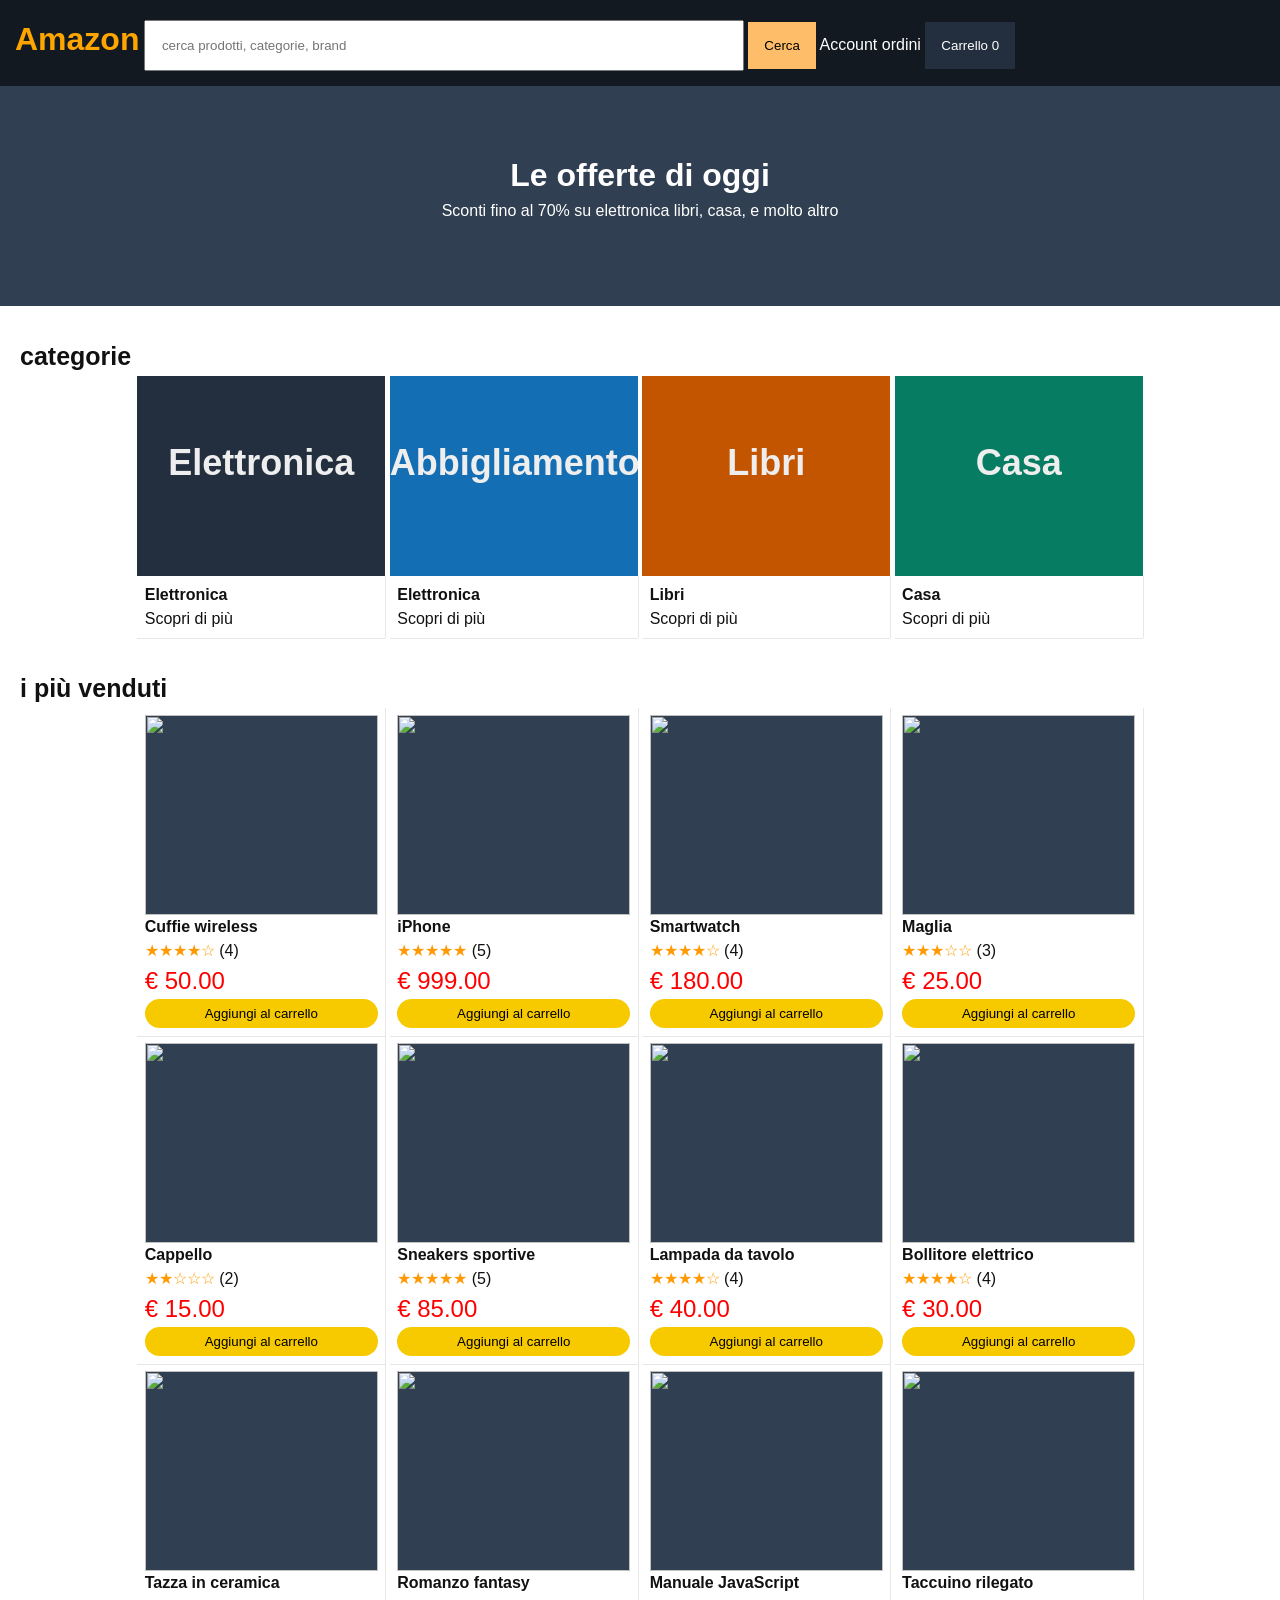
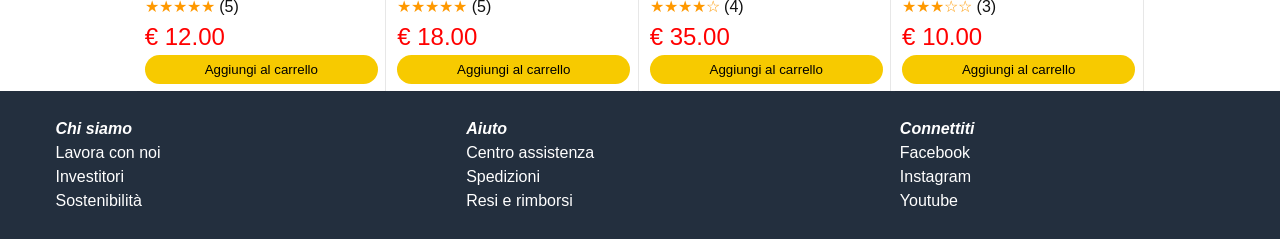
==== commit ce931f4e: "piccoli fix" ====
--- a/index.html
+++ b/index.html
@@ -24,18 +24,18 @@
     </div>
   </header>
 
+  <section class="hero">
+    <!-- Titolo grande, sottotitolo -->
+    <h2>Le offerte di oggi</h2>
+    <p>Sconti fino al 70% su elettronica libri, casa, e molto altro</p>
+  </section>
   <main>
 
-    <section class="hero">
-      <!-- Titolo grande, sottotitolo -->
-      <h2>Le offerte di oggi</h2>
-      <p>Sconti fino al 70% su elettronica libri, casa, e molto altro</p>
-    </section>
 
     <section class="categorie">
       <!-- 4 card categoria -->
       <div id="row" class="row">
-        <h3>categorie</h3>
+        <h3 class="titoloLista">categorie</h3>
         <div class="card ">
         <div class="imgCard  elettronica">
           <h4>Elettronica</h4>
@@ -79,7 +79,7 @@
     <section class="prodotti">
       <!-- Griglia prodotti (Versione Base: HTML statico; Intermedia/Avanzata: generata da JS) -->
       <div id="rowUno" class="row">
-        <h3>i più venduti</h3>
+        <h3  class="titoloLista">i più venduti</h3>
 
       </div>
     </section>
--- a/assets/style.css
+++ b/assets/style.css
@@ -61,7 +61,7 @@
 
 }
 .cerca input{
-  width: 300px;
+  width: 600px;
 
 }
 
@@ -111,6 +111,11 @@
   color: #EEEEEE;
   font-size: 36px;
   text-align: center;
+  padding-top: 60px;
+}
+
+.hero h2{
+  font-size: 32px;
 }
 
 .colorcard:nth-child(1){
@@ -180,4 +185,31 @@
 
  .casa{
   background-color:  #067D62;
- }+ }
+
+ a:link:hover{
+  text-decoration: underline;
+ }
+
+ .productPrice{
+  color: red;
+  font-size: 24px;
+
+ }
+ .cardContent{
+  text-align: start;
+ }
+
+ .stelline{
+  color: #FF9900;
+ }
+
+ ul li{
+  list-style: none;
+ }
+
+ .titoloLista{
+  font-size: 25px;
+ }
+
+ 
